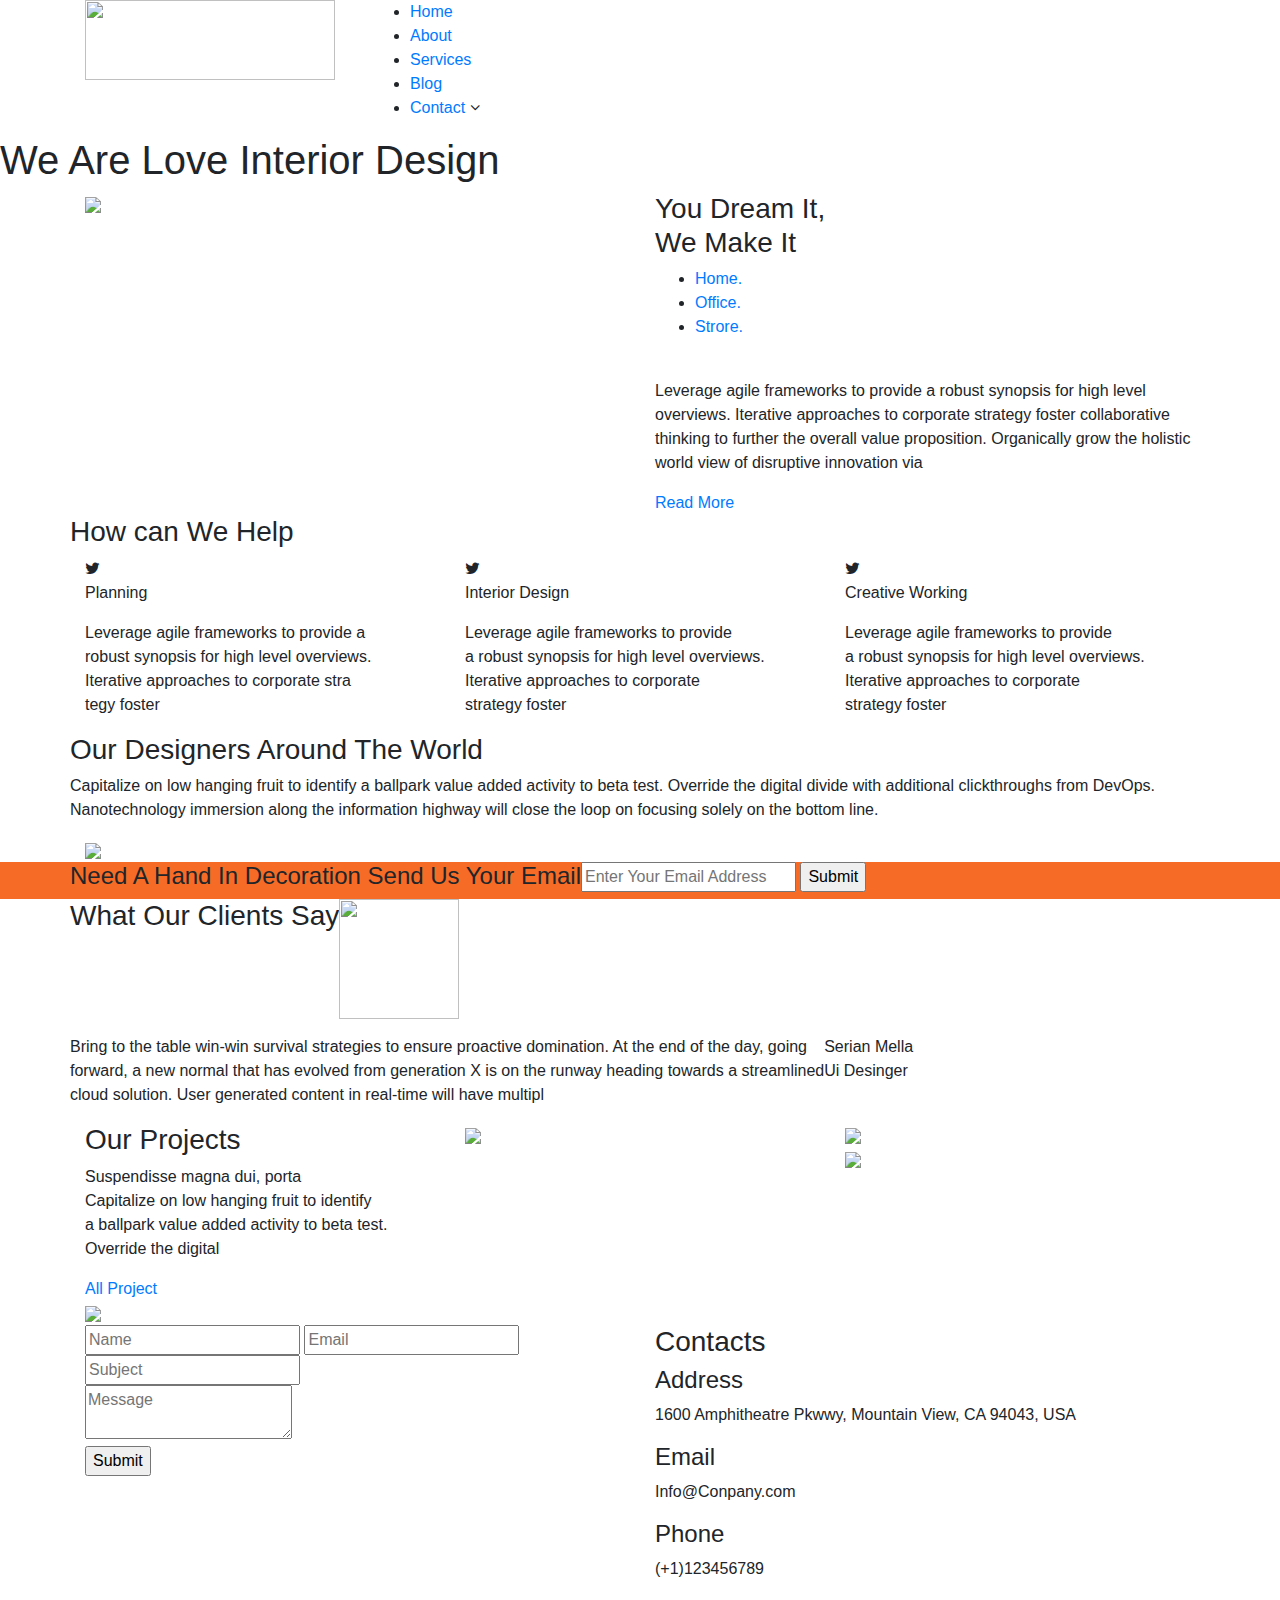
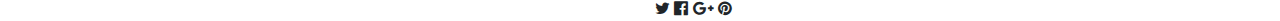
==== index.html @ a93bd1aa "ThuyLinh" ====
<!DOCTYPE html>
<html lang="en">
<head>
    <meta charset="UTF-8">
    <title>Title</title>

    <!-- Latest compiled and minified CSS -->
    <link rel="stylesheet" href="https://maxcdn.bootstrapcdn.com/bootstrap/4.1.3/css/bootstrap.min.css">
    <link rel="stylesheet" href="https://stackpath.bootstrapcdn.com/font-awesome/4.7.0/css/font-awesome.min.css">

    <!-- jQuery library -->
    <script src="https://ajax.googleapis.com/ajax/libs/jquery/3.3.1/jquery.min.js"></script>

    <!-- Popper JS -->
    <script src="https://cdnjs.cloudflare.com/ajax/libs/popper.js/1.14.3/umd/popper.min.js"></script>

    <!-- Latest compiled JavaScript -->
    <script src="https://maxcdn.bootstrapcdn.com/bootstrap/4.1.3/js/bootstrap.min.js"></script>
    <link rel="stylesheet" href="css/style.css">

</head>
<body>
<div class="interior-container">
    <header class="header">
        <div class="container">
            <div class="row">
                <div class="col-sm-3 logo">
                    <img src="images/logo.png" height="80" width="250"/>
                </div>
                <nav class="col-sm-9 main-menu">
                    <ul>
                        <li><a href="#">Home</a> </li>
                        <li><a href="#">About</a> </li>
                        <li><a href="#">Services</a> </li>
                        <li><a href="#">Blog</a> </li>
                        <li><a href="#">Contact</a> <i class="fa fa-angle-down" aria-hidden="true"></i></li>
                    </ul>
                </nav>
            </div>
        </div>
    </header>
    <div class="banner">
        <h1>We Are Love <span>Interior</span> Design</h1>
    </div>

    <div class="main-content">
        <!-- About us-->
        <div class="about_us">
            <div class="container">
                <div class="row about_col">
                    <div class="col-sm-6">
                        <img src="images/banghe.jpg"/>
                    </div>
                    <div class="col-sm-6 about_col text">
                        <h3>You Dream It,<br>
                            We Make It</h3>
                        <nav class="menu">
                            <ul>
                                <li><a href="#">Home.</a> </li>
                                <li><a href="#">Office.</a> </li>
                                <li><a href="#">Strore.</a> </li>
                            </ul>
                        </nav><br>
                        <p>Leverage agile frameworks to provide a robust synopsis for high level
                            overviews. Iterative approaches to corporate strategy foster collaborative
                            thinking to further the overall value proposition. Organically grow the holistic
                            world view of disruptive innovation via </p>
                        <a href="#" class="button_about">Read More</a>
                    </div>
                </div>
            </div>
        </div>
        <!--services-->
        <div class="services">
            <div class="container">
                <div class="row"><h3>How can We Help </h3></div>
                <div class="row">
                    <div class="col-sm-4 services_col">
                        <i class="fa fa-twitter" aria-hidden="true"></i>
                        <p class="text1">Planning</p>
                        <p class="text2">Leverage agile frameworks to provide a <br>
                            robust synopsis for high level overviews. <br>
                            Iterative approaches to corporate stra<br>
                            tegy foster
                        </p>
                    </div>
                    <div class="col-sm-4 services_col">
                        <i class="fa fa-twitter" aria-hidden="true"></i>
                        <p class="text1">Interior Design</p>
                        <p class="text2"> Leverage agile frameworks to provide<br>
                            a robust synopsis for high level overviews. <br>
                            Iterative approaches to corporate <br>
                            strategy foster
                        </p>
                    </div>
                    <div class="col-sm-4 services_col">
                        <i class="fa fa-twitter" aria-hidden="true"></i>
                        <p class="text1">Creative Working</p>
                        <p class="text2"> Leverage agile frameworks to provide<br>
                            a robust synopsis for high level overviews. <br>
                            Iterative approaches to corporate <br>
                            strategy foster
                        </p>
                    </div>
                </div>
            </div>
        </div>
        <!--Bản đồ -->
        <div class="intro1"></div>
        <div class="intro2"></div>
        <div class="intro3">
            <div class="container">
                <div class="row">
                    <h3>Our Designers Around The World</h3>
                    <p>Capitalize on low hanging fruit to identify a ballpark value added
                        activity to beta test. Override the digital divide with additional
                        clickthroughs from DevOps. Nanotechnology immersion along the information highway will
                        close the loop on focusing solely on the bottom line.
                    </p>
                </div>
                <img class="bando" src="images/bando.jpg" height="auto" width="100%"/>
            </div>
        </div>
        <div class="intro4"></div>
        <div class="intro5"></div>
        <!--Subscribe-->
        <div class="subscribe" style="background-color: #f66c27;">
            <div class="container">
                <div class="row">
                    <h4>Need A Hand In Decoration Send Us Your Email</h4>
                    <div class="content-form">
                        <form name="contact" action="" method="post">
                            <input name="email" type="text" value="" placeholder="Enter Your Email Address">
                            <input name="submit" type="submit" value="Submit">
                        </form>
                    </div>
                </div>
            </div>

        </div>
        <!--Our Client-->
        <div class="our_client">
            <div class="container">
                <div class="row">
                    <h3>What Our Clients Say</h3><br>
                    <p><img src="images/nu.jpg" height="120" width="120"/></p>
                    <p>Bring to the table win-win survival strategies to ensure proactive domination. At the end of the day, going<br>
                        forward, a new normal that has evolved from generation X is on the runway heading towards a streamlined
                        <br>cloud solution. User generated content in real-time will have multipl<br>
                    </p>
                    <p><span>Serian Mella</span><br>
                        Ui Desinger
                    </p>
                </div>
            </div>
        </div>
        <!--Our_project-->
        <div class="our_project">
            <div class="container">
                <div class="row">
                    <div class="col-sm-4 project-col project-col-1">
                        <div class="project_item">
                            <h3>Our Projects</h3>
                            <p class="project-intro">
                                <span>Suspendisse magna dui, porta </span><br/>
                                Capitalize on low hanging fruit to identify <br>
                                a ballpark value added activity to beta test. <br>
                                Override the digital
                            </p>
                            <a class="button-project" href="#"> All Project</a>
                        </div>
                        <div class="project_item">
                            <img class="project_image" src="images/tudung.jpg"/>
                        </div>
                    </div>
                    <div class="col-sm-4 project-col project-col-2">
                        <div class="project_item">
                            <img class="project_image" src="images/ghe2.jpg"/>
                        </div>
                    </div>
                    <div class="col-sm-4 project-col project-col-3">
                        <div class="project_item">
                            <img class="project_image" src="images/ghe1.jpg"/>
                        </div>
                        <div class="project_item">
                            <img class="project_image" src="images/ban.jpg"/>
                        </div>
                    </div>
                </div>

            </div>

        </div>
    </div>
    <footer class="footer">
        <div class="container">
            <div class="row">
                <div class="col-sm-6 contact-form">
                    <div class="content-form">
                        <form name="contact" action="#" method="post">
                            <div class="contact-form-row first-row">
                                <input name="name" type="text" value="" placeholder="Name">
                                <input name="email" type="text" value="" placeholder="Email">
                            </div>
                            <div class="contact-form-row">
                                <input name="subject" type="text" value="" placeholder="Subject">
                            </div>
                            <div class="contact-form-row">
                                <textarea name="message" placeholder="Message"></textarea>
                            </div>
                            <div class="contact-form-row submit-row">
                                <input type="submit" name="submit" value="Submit">
                            </div>
                        </form>
                    </div>
                </div>
                <div class="col-sm-6 contact-info">
                    <h3>Contacts</h3>
                    <div class="line-contact-info">
                        <h4>Address</h4>
                        <p>1600 Amphitheatre Pkwwy, Mountain
                            View, <span content="mark">CA 94043, USA</span></p>
                    </div>
                    <div class="line-contact-info">
                        <h4>Email</h4>
                        <p>Info@Conpany.com</p>
                    </div>
                    <div class="line-contact-info">
                        <h4>Phone</h4>
                        <p>(+1)123456789</p>
                    </div>
                    <div class="social-icon">
                        <i class="fa fa-twitter" aria-hidden="true"></i>
                        <i class="fa fa-facebook-official" aria-hidden="true"></i>
                        <i class="fa fa-google-plus" aria-hidden="true"></i>
                        <i class="fa fa-pinterest" aria-hidden="true"></i>
                    </div>
                </div>
            </div>
        </div>
    </footer>
</div>
</body>
</html>
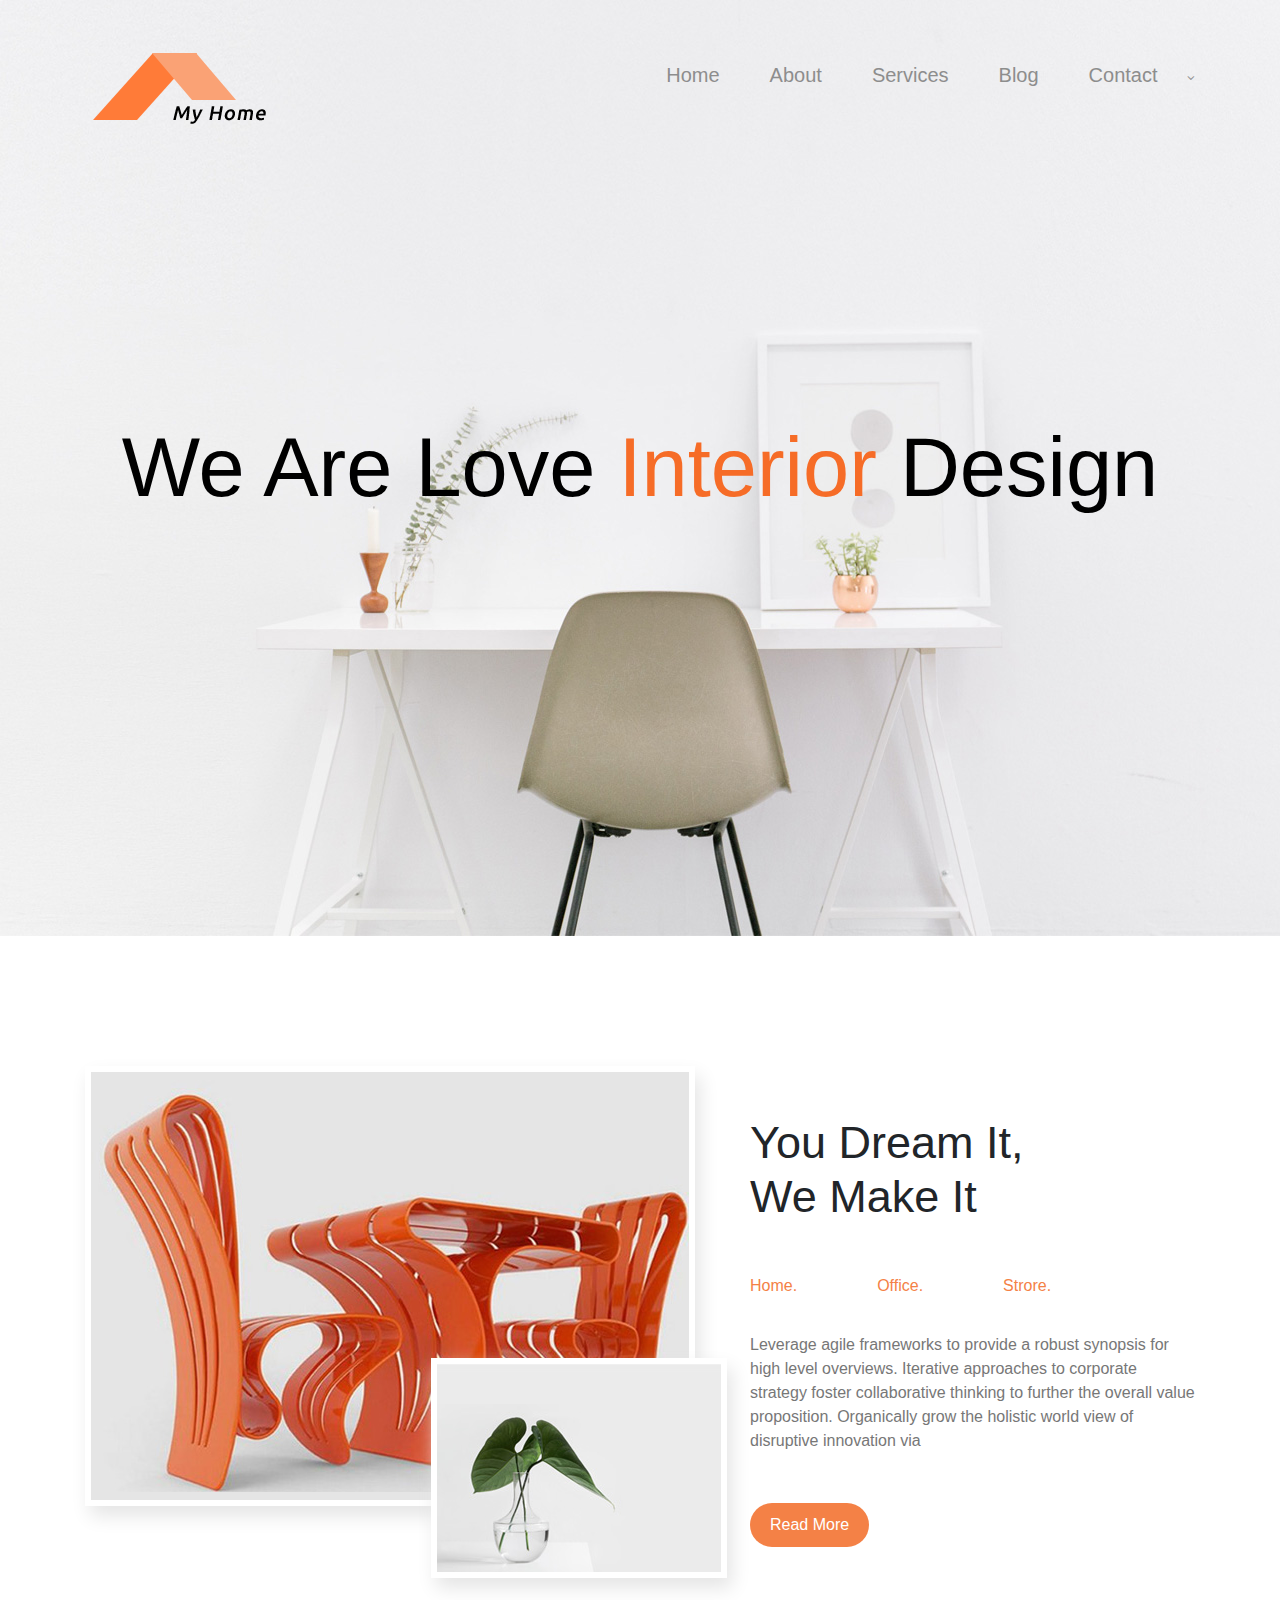
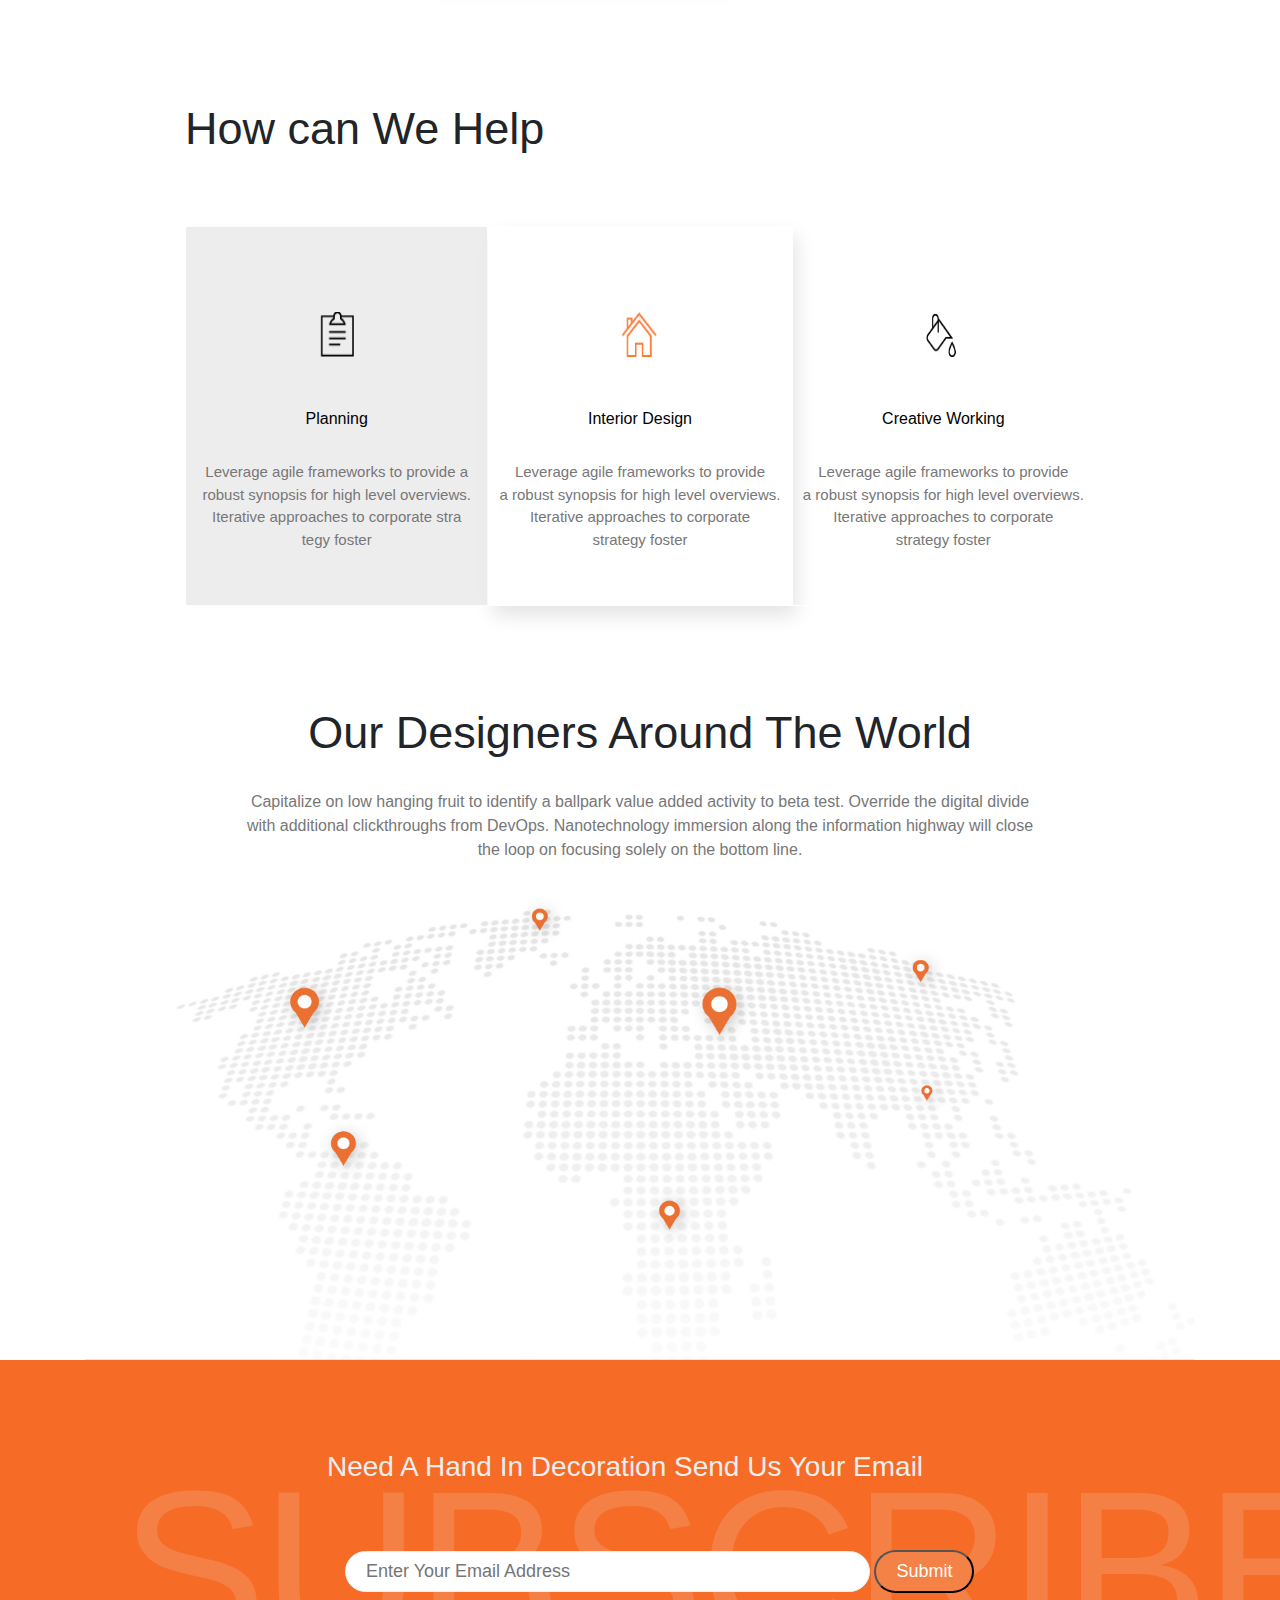
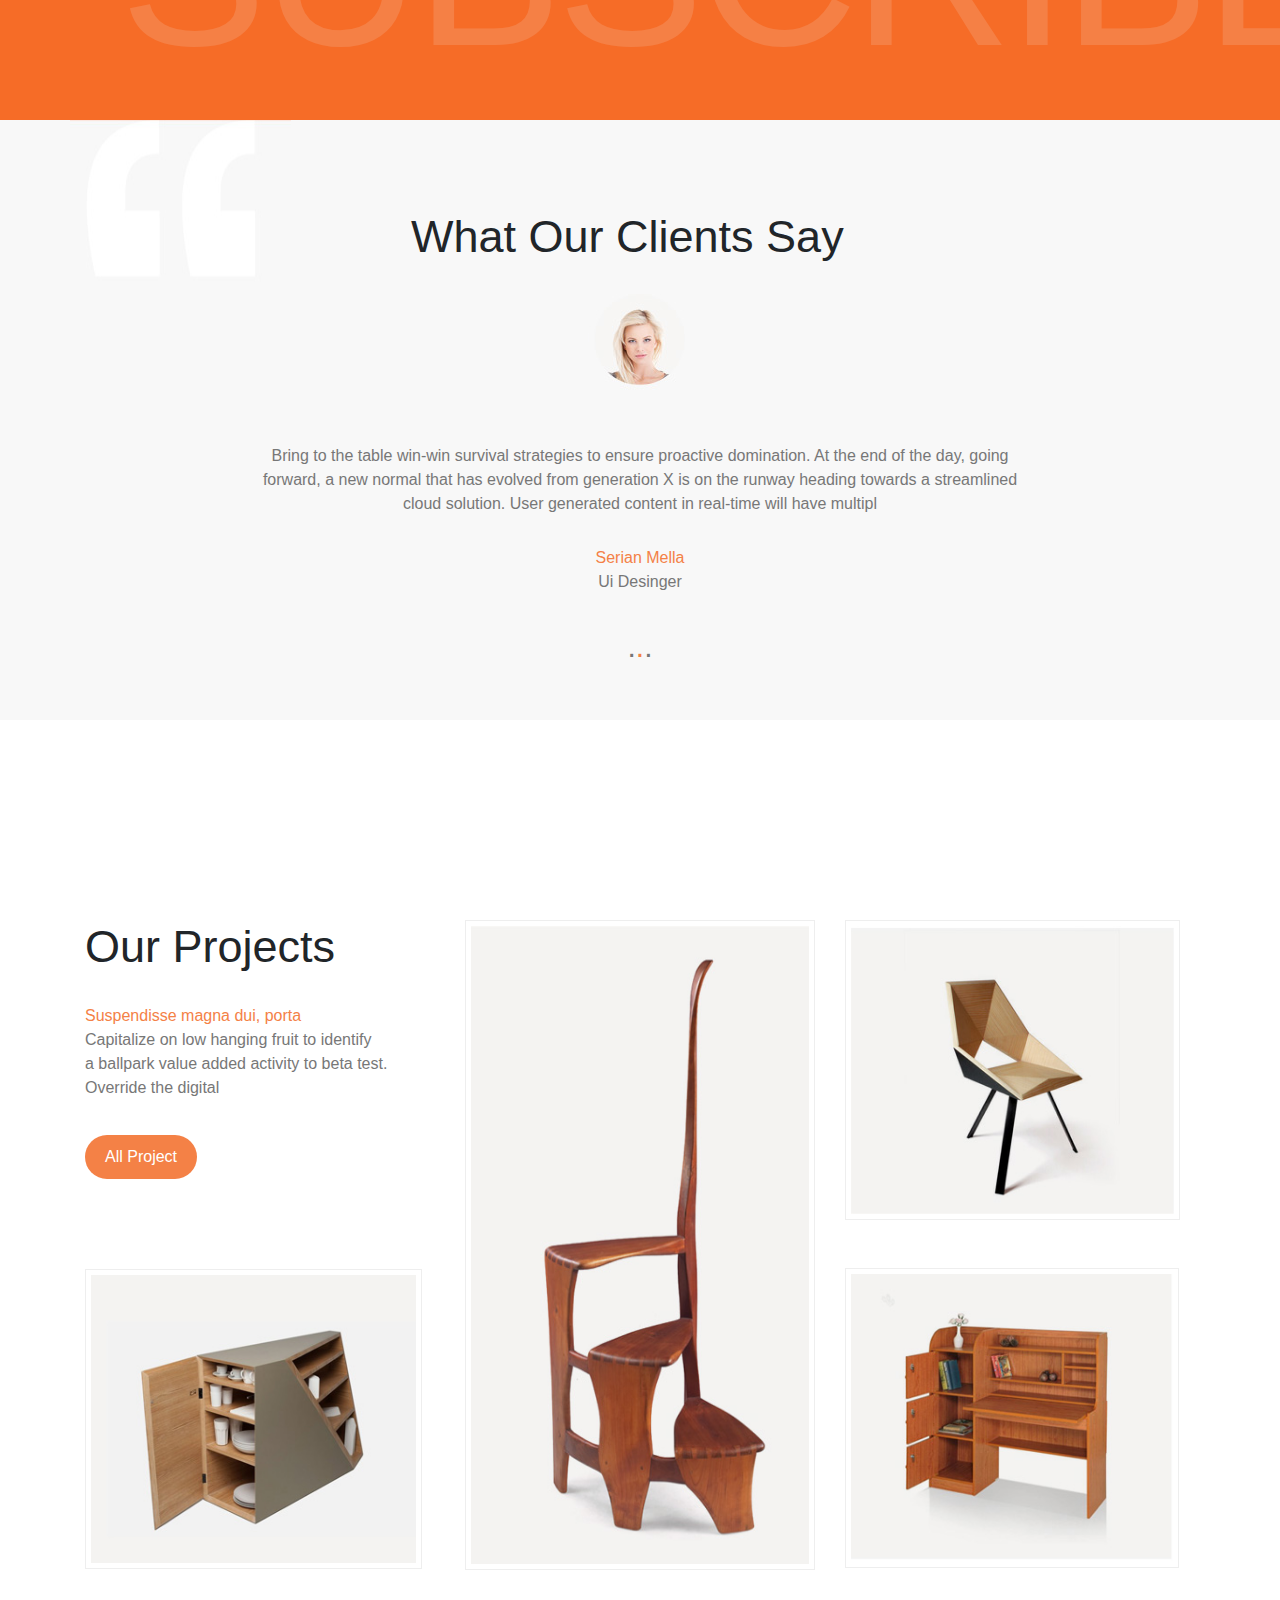
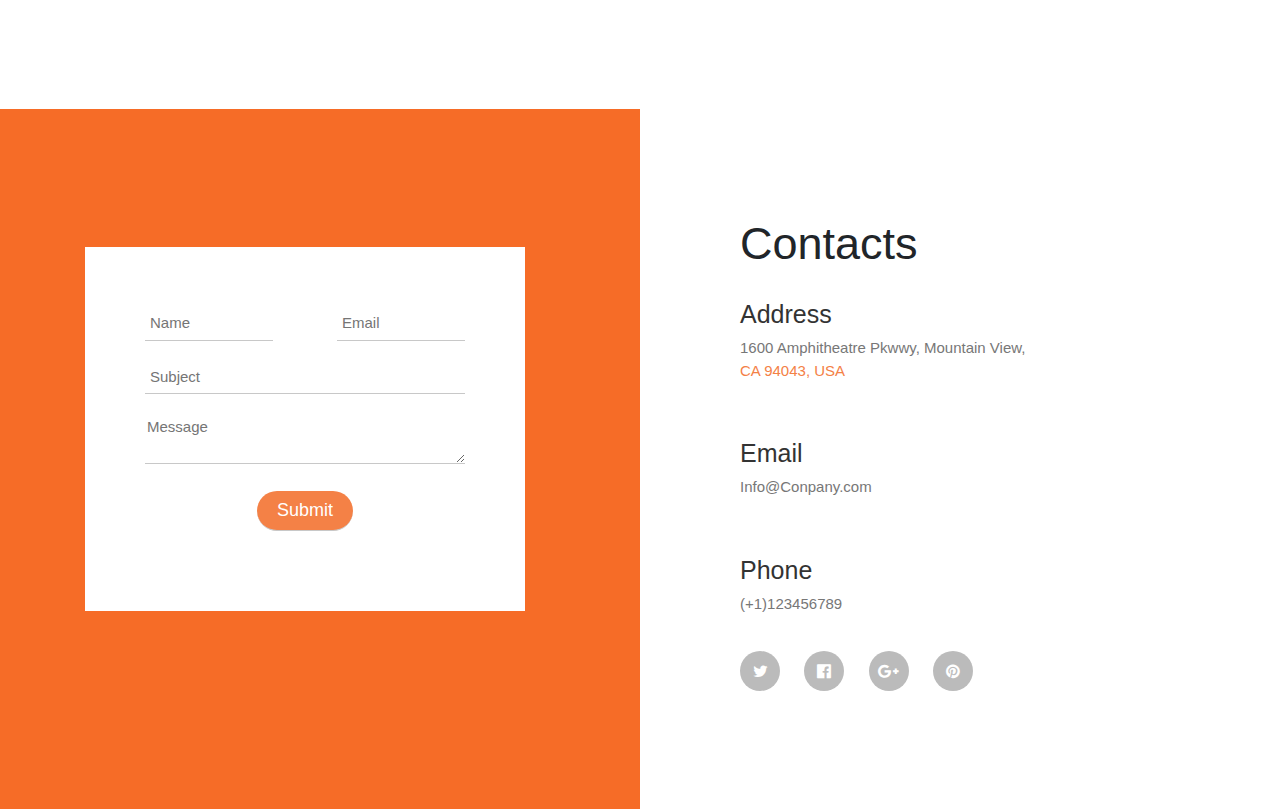
==== commit b719ab8d: "ThuyLinh" ====
--- a/index.html
+++ b/index.html
@@ -2,7 +2,7 @@
 <html lang="en">
 <head>
     <meta charset="UTF-8">
-    <title>Title</title>
+    <title>Nội Thất</title>
 
     <!-- Latest compiled and minified CSS -->
     <link rel="stylesheet" href="https://maxcdn.bootstrapcdn.com/bootstrap/4.1.3/css/bootstrap.min.css">
@@ -48,10 +48,14 @@
         <div class="about_us">
             <div class="container">
                 <div class="row about_col">
-                    <div class="col-sm-6">
-                        <img src="images/banghe.jpg"/>
-                    </div>
-                    <div class="col-sm-6 about_col text">
+                    <div class="col-sm-7 images">
+                        <div class="relative"> <!--cha position:realative-->
+                            <div class="absolute-child">
+                                <!--con có position: absolute -->
+                            </div>
+                        </div>
+                    </div>
+                    <div class="col-sm-5 about_col text">
                         <h3>You Dream It,<br>
                             We Make It</h3>
                         <nav class="menu">
@@ -75,8 +79,8 @@
             <div class="container">
                 <div class="row"><h3>How can We Help </h3></div>
                 <div class="row">
-                    <div class="col-sm-4 services_col">
-                        <i class="fa fa-twitter" aria-hidden="true"></i>
+                    <div class="col-sm-4 services_col col1">
+                        <img src="images/icon1.jpg"/>
                         <p class="text1">Planning</p>
                         <p class="text2">Leverage agile frameworks to provide a <br>
                             robust synopsis for high level overviews. <br>
@@ -84,8 +88,8 @@
                             tegy foster
                         </p>
                     </div>
-                    <div class="col-sm-4 services_col">
-                        <i class="fa fa-twitter" aria-hidden="true"></i>
+                    <div class="col-sm-4 services_col col2">
+                        <img src="images/icon2.jpg"/>
                         <p class="text1">Interior Design</p>
                         <p class="text2"> Leverage agile frameworks to provide<br>
                             a robust synopsis for high level overviews. <br>
@@ -94,7 +98,7 @@
                         </p>
                     </div>
                     <div class="col-sm-4 services_col">
-                        <i class="fa fa-twitter" aria-hidden="true"></i>
+                        <img src="images/icon.jpg"/>
                         <p class="text1">Creative Working</p>
                         <p class="text2"> Leverage agile frameworks to provide<br>
                             a robust synopsis for high level overviews. <br>
@@ -124,14 +128,15 @@
         <div class="intro4"></div>
         <div class="intro5"></div>
         <!--Subscribe-->
-        <div class="subscribe" style="background-color: #f66c27;">
-            <div class="container">
-                <div class="row">
-                    <h4>Need A Hand In Decoration Send Us Your Email</h4>
+        <div class="subscribe">
+            <div class="container">
+                <div class="row">
+                    <h3>Need A Hand In Decoration Send Us Your Email</h3>
+                    <p>SUBSCRIBE</p>
                     <div class="content-form">
                         <form name="contact" action="" method="post">
                             <input name="email" type="text" value="" placeholder="Enter Your Email Address">
-                            <input name="submit" type="submit" value="Submit">
+                            <input type="submit" name="submit" value="Submit">
                         </form>
                     </div>
                 </div>
@@ -142,6 +147,7 @@
         <div class="our_client">
             <div class="container">
                 <div class="row">
+                    <img src="images/Ngoackep.jpg"/>
                     <h3>What Our Clients Say</h3><br>
                     <p><img src="images/nu.jpg" height="120" width="120"/></p>
                     <p>Bring to the table win-win survival strategies to ensure proactive domination. At the end of the day, going<br>
@@ -151,6 +157,7 @@
                     <p><span>Serian Mella</span><br>
                         Ui Desinger
                     </p>
+                    <p class="cham">.<span>.</span>.</p>
                 </div>
             </div>
         </div>
--- a/css/style.css
+++ b/css/style.css
@@ -0,0 +1,414 @@
+.clearfix {
+    overflow: auto;
+}
+.clearfix::after {
+    content: "";
+    clear: both;
+    display: table;
+}
+/* header css */
+.header{
+    box-sizing: border-box;
+    height: 170px;
+    max-height: 170px;
+    padding: 50px 0;
+}
+.header .logo {
+
+}
+.header nav.main-menu{
+
+}
+.header nav.main-menu ul{
+    list-style: none;
+    margin: 0;
+    padding: 0;
+    float: right;
+}
+.header nav.main-menu li{
+    float: left;
+}
+.header nav.main-menu a{
+    display: inline-block;
+    padding: 10px 25px;
+    color: #8d8d8d;
+    font-size: 20px;
+}
+.header nav.main-menu i{
+    color: #8d8d8d;
+    font-size: 12px;
+}
+/*Banner*/
+.banner{
+    margin-top: -170px;
+    height: 936px;
+    width: 100%;
+    background: url("../images/header.jpg") top center;
+    display: table;
+}
+.banner h1{
+    font-size: 83px;
+    color: #000000;
+    display: table-cell;;
+    text-align: center;
+    vertical-align: middle;
+}
+.banner h1 span{
+    color: #f66c27;
+}
+
+/* footer css*/
+.footer{
+    background: linear-gradient(to right, #f66c27 50%, #ffffff 50%);
+}
+.footer .contact-form{
+    background: #f66c27;
+    box-sizing: border-box;
+    height: 700px;
+}
+.contact-form .content-form{
+    background: #fff;
+    padding: 60px;
+    margin-top: 138px;
+    margin-right: 100px;
+}
+.contact-form input, textarea{
+    border: none;
+    border-bottom: 1px solid #c8c8c8;
+    width: 100%;
+    font-size: 15px;
+    color: #777777;
+}
+.first-row input{
+    width: 40%;
+}
+.first-row:after{
+    content: "";
+    clear: both;
+}
+.first-row input[name="email"]{
+    float: right;
+}
+.content-form input:focus, textarea:focus{
+    outline: none;
+}
+.contact-form-row{
+    margin-bottom: 20px;
+}
+.submit-row{
+    text-align: center;
+}
+.contact-form input[type="text"]{
+    padding: 5px;
+}
+.contact-form input[type="submit"]{
+    background: #f48146;
+    color: #fff;
+    display: inline-block;
+    width: auto;
+    padding: 6px 20px;
+    border-radius: 32px;
+    font-size: 18px;
+}
+footer .contact-info{
+    box-sizing: border-box;
+    height: 700px;
+    padding-left: 100px;
+}
+footer .contact-info h3{
+    margin-top: 108px;
+    font-size: 45px;
+}
+.line-contact-info{
+    padding:  20px 0;
+}
+.line-contact-info h4{
+    color: #333333;
+    font-size: 25px;
+}
+.line-contact-info p{
+    font-size: 15px;
+    max-width: 300px;
+}
+.line-contact-info p span{
+    color: #f48146;
+    background: #fff;
+}
+footer .social-icon i {
+    width: 40px;
+    height: 40px;
+    line-height: 40px;
+    border-radius: 50%;
+    background: #bbbbbb;
+    text-align: center;
+    color: #fff;
+    margin-right: 20px;
+}
+footer .social-icon i:hover{
+    background: #f48146;
+}
+/*services (content2 - 3hcn)*/
+.services .row{
+    box-sizing: border-box;
+    margin: 0 100px;
+}
+.services .row h3{
+    margin-bottom: 70px;
+    font-size: 45px;
+}
+.services .services_col{
+    width: 350px;
+    height: 380px;
+    padding: 5px 0;
+    text-align: center;
+    border: 1px solid #ffffff;
+    z-index: 1;
+}
+.services .services_col .text1{
+    color: black;
+    margin-top: 50px;
+    margin-bottom: 30px;
+}
+.services .services_col .text2{
+    margin-bottom: 50px;
+    font-size: 15px;
+}
+.services .col2{
+    box-shadow: 5px 10px 18px #e5e5e5;
+}
+.services .col1{
+   background: #eeeded;
+}
+.services img{
+    width: 35px;
+    height: 45px;
+    margin-top: 80px;
+}
+/*Bản đồ (content3)*/
+.intro3{
+    padding-top: 100px;
+}
+.intro3 h3{
+    font-size: 45px;
+    width: 100%;
+    text-align: center;
+    margin-bottom: 30px;
+}
+.intro3 p{
+    width: 70%;
+    margin-left: auto;
+    margin-right: auto;
+    text-align: center;
+}
+.row p{
+    color: #777777;
+}
+/*Our projects ( content 6-4 cái ghế)*/
+.our_project{
+    padding: 50px 0;
+}
+.our_project h3{
+    font-size: 45px;
+    margin-bottom: 30px;
+}
+.our_project .project-col img{
+    max-width: 100%;
+    padding: 5px;
+    border: 1px solid #eeeeee;
+}
+.our_project .project-col-1 img{
+    height: 300px;
+    width: auto;
+}
+.our_project .project-col-1 .project_item{
+    margin-bottom: 90px;
+}
+.our_project .project-col-1 p{
+    margin-bottom: 35px;
+}
+.our_project .project-col-1 a{
+    background: #f48146;
+    color: #ffffff;
+    display: inline-block;
+    width: auto;
+    padding: 10px 20px;
+    border-radius: 32px;
+}
+.our_project .project-col-2 img{
+    height: 650px;
+    width: auto;
+}
+.our_project .project-col-3 img{
+    height: 300px;
+    width: auto;
+    margin-bottom: 48px;
+}
+.our_project .project-col-1 .project_item p span{
+    color: #f48146;
+}
+.our_project .project-col-1 .project_item p{
+    color: #777777;
+}
+/*Our client ( content5 - nữ)*/
+.our_client{
+    background-color: #f8f8f8;
+}
+.our_client .container{
+    margin-bottom: 150px;
+    height: 600px;
+}
+.our_client .container .row h3{
+    text-align: center;
+    margin-top: 90px;
+    margin-bottom: 30px;
+    margin-left: 120px;
+    font-size: 45px;
+}
+.our_client .container .row p{
+    width: 100%;
+    text-align: center;
+    margin-bottom: 30px;
+}
+.our_client .container .row .cham{
+    font-size: 30px;
+    margin-bottom: 100px;
+
+}
+.our_client .container .row p span{
+    color: #f48146;
+}
+
+/*subscribe ( content4- nền cam)*/
+.subscribe{
+    background-color: #f66c27;
+}
+
+.subscribe .container .row{
+    width: 100%;
+    max-height: 360px;
+    min-height: 360px;
+    text-align: center;
+}
+.subscribe .container .row h3{
+    width: 100%;
+    text-align: center;
+    margin-top: 90px;
+    margin-bottom: 65px;
+    color: #eeeeee;
+
+}
+.subscribe .container .row div{
+    /*width: 100%;
+    text-align: center;
+    margin-bottom: 110px; */
+    padding-top: 190px;
+    left: 345px;
+    position: absolute;
+
+}
+.subscribe .container  .content-form input[name="email"]{
+    padding: 6px 20px;
+    border: 1px solid #eeeeee;
+    display: inline-block;
+    width: 525px;
+    border-radius: 32px;
+    font-size: 18px;
+
+}
+.subscribe .container  .content-form input[type="submit"] {
+    background: #f48146;
+    color: #fff;
+    display: inline-block;
+    width: auto;
+    padding: 6px 20px;
+    border-radius: 32px;
+    font-size: 18px;
+
+}
+.subscribe p{
+    font-size: 220px;
+    position: relative;
+    text-align: center;
+    width: auto;
+    color: #f5f2f1;
+    opacity: 0.15;
+    filter: alpha(opacity=15);
+    letter-spacing: -5px;
+    top: -145px;
+    padding: 0 50px;
+}
+/*about_us (content1)*/
+.about_us .container .row {
+    box-sizing: border-box;
+    padding: 30px 0;
+    margin-bottom: 125px;
+}
+
+.about_us .container .row .images{
+    margin-top: 100px;
+}
+.relative {
+    height: 440px;
+    width: 610px;
+    background-image: url("../images/banghe.jpg");
+    position: relative; /*absolute : thẻ con nhận body làm cha*/
+    border: 6px solid #ffffff;
+    box-shadow: 5px 10px 18px #e5e5e5;
+}
+.relative .absolute-child{
+    position: absolute;
+    background-image: url("../images/binhhoa.jpg");
+    background-repeat: no-repeat;
+    top: 286px;
+    left: 340px;
+    height: 220px;
+    width: 296px;
+    border: 6px solid #ffffff;
+    padding: 5px;
+    box-shadow: 5px 10px 18px #e5e5e5;
+}
+
+.about_us .text {
+    width: auto;
+    margin-top: 150px;
+}
+
+.about_us .about_col h3 {
+    margin-bottom: 50px;
+    font-size: 45px;
+}
+.about_us .about_col .menu {
+
+}
+.menu ul {
+    list-style: none;
+    margin: 0;
+    padding: 0;
+}
+.menu ul li{
+    float: left;
+}
+.menu ul li a {
+    display: inline-block;
+    padding: 0 80px 0 0;
+    color: #f48146;
+    text-decoration: none;
+
+}
+.about_us .about_col p {
+    margin-top: 35px;
+    margin-bottom: 50px;
+}
+.about_us .about_col .button_about {
+    background: #f48146;
+    color: #ffffff;
+    display: inline-block;
+    width: auto;
+    padding: 10px 20px;
+    border-radius: 32px;
+}
+
+
+
+
+
